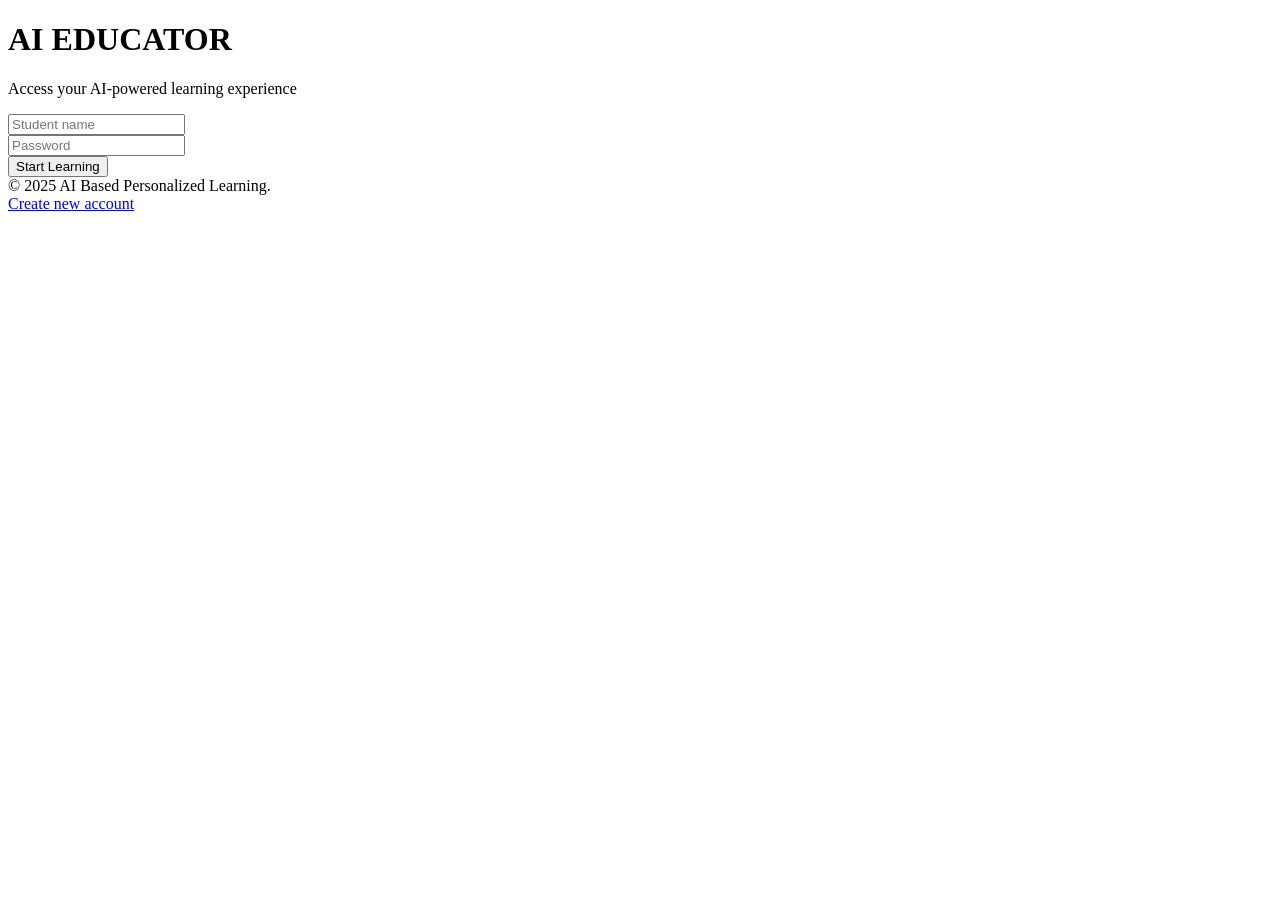
==== client/index.html @ 37649981 "Cleaned frontend structure" ====
<!DOCTYPE html>
<html lang="en">
<head>
  <meta charset="UTF-8" />
  <meta name="viewport" content="width=device-width, initial-scale=1.0" />
  <title>AI Educator - Student Portal</title>
  <link rel="stylesheet" href="/assets/css/main.css">
</head>
<body>
  
  <div class="container">
    <h1>AI EDUCATOR</h1>
    <p>Access your AI-powered learning experience</p>
    <form onsubmit="login(event)">
      <div class="input-group">
        <input type="text" id="name" placeholder="Student name" required />
      </div>
      <div class="input-group">
        <input type="password" id="password" placeholder="Password" required />
      </div>
      <button type="submit" class="btn">Start Learning</button>
    </form>

    <div class="footer">© 2025 AI Based Personalized Learning.</div>
    <div class="links">
  <a href="signup.html">
    Create new account
  </a>
</div>
  </div>
 <script src="/assets/js/auth/auth.js"></script>

</body>
</html>
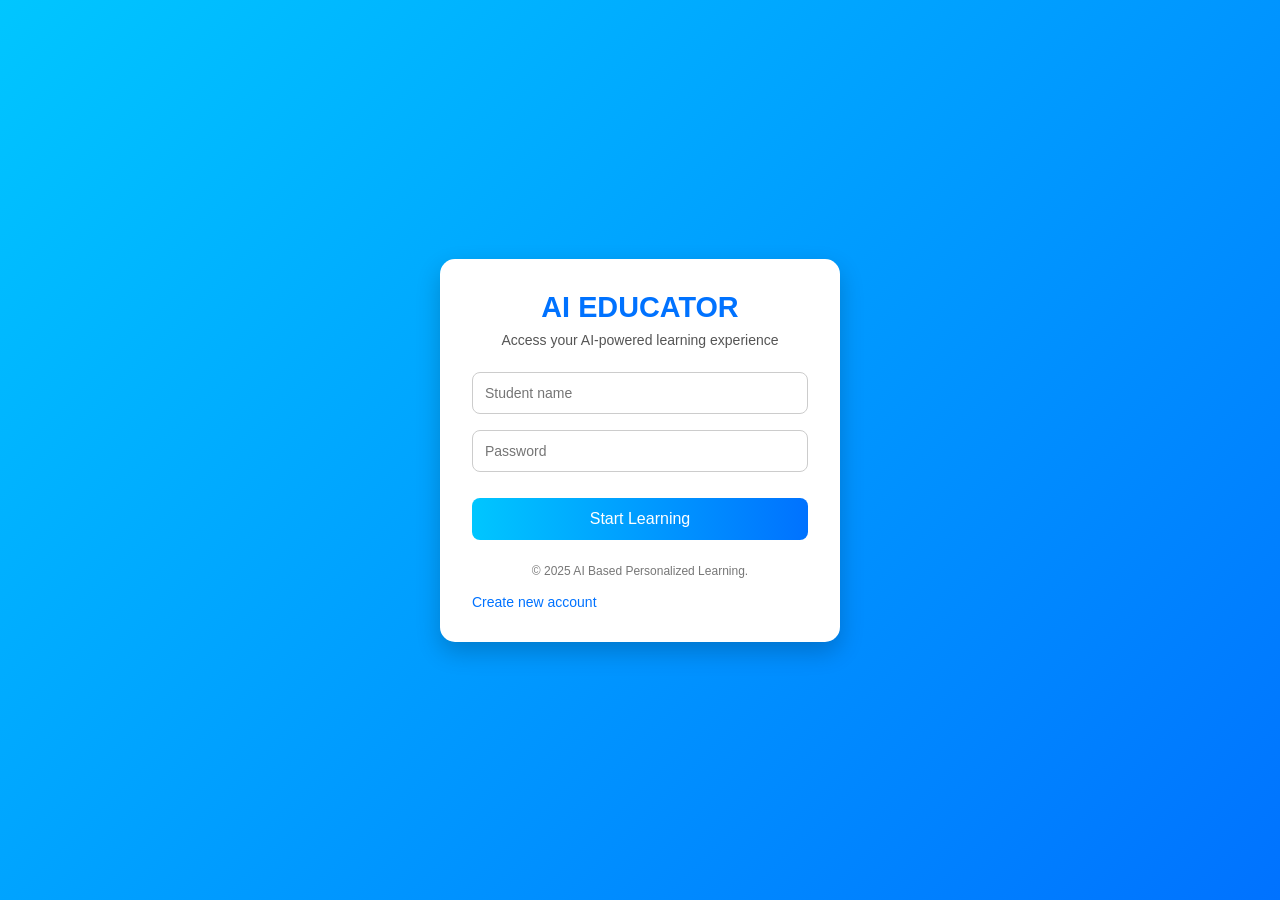
==== commit 7e44b123: "update all html code" ====
--- a/client/index.html
+++ b/client/index.html
@@ -4,14 +4,14 @@
   <meta charset="UTF-8" />
   <meta name="viewport" content="width=device-width, initial-scale=1.0" />
   <title>AI Educator - Student Portal</title>
-  <link rel="stylesheet" href="/assets/css/main.css">
+  <link rel="stylesheet" href="assets/css/main.css">
 </head>
 <body>
   
   <div class="container">
     <h1>AI EDUCATOR</h1>
     <p>Access your AI-powered learning experience</p>
-    <form onsubmit="login(event)">
+    <form id="loginForm">
       <div class="input-group">
         <input type="text" id="name" placeholder="Student name" required />
       </div>
@@ -28,7 +28,7 @@
   </a>
 </div>
   </div>
- <script src="/assets/js/auth/auth.js"></script>
+ <script src="assets/js/auth/auth.js"></script>
 
 </body>
 </html>
--- a/client/assets/css/main.css
+++ b/client/assets/css/main.css
@@ -0,0 +1,101 @@
+* {
+  margin: 0;
+  padding: 0;
+  box-sizing: border-box;
+  font-family: "Segoe UI", Tahoma, Geneva, Verdana, sans-serif;
+}
+
+body {
+  background: linear-gradient(135deg, #00c6ff, #0072ff);
+  min-height: 100vh;
+  display: flex;
+  align-items: center;
+  justify-content: center;
+  padding: 1rem; 
+}
+
+.container {
+  background: #fff;
+  width: 90%;               
+  max-width: 400px;        
+  padding: 2rem;
+  border-radius: 15px;
+  box-shadow: 0 10px 25px rgba(0, 0, 0, 0.2);
+  text-align: center;
+}
+
+.container h1 {
+  color: #0072ff;
+  margin-bottom: 0.5rem;
+  font-size: 1.8rem;
+}
+
+.container p {
+  color: #555;
+  font-size: 14px;
+  margin-bottom: 1.5rem;
+}
+
+.input-group {
+  margin-bottom: 1rem;
+  text-align: left;
+}
+
+.input-group input {
+  width: 100%;
+  padding: 12px;
+  border: 1px solid #ccc;
+  border-radius: 8px;
+  font-size: 14px;
+}
+
+.btn {
+  width: 100%;
+  padding: 12px;
+  background: linear-gradient(90deg, #00c6ff, #0072ff);
+  color: #fff;
+  font-size: 16px;
+  border: none;
+  border-radius: 8px;
+  cursor: pointer;
+  margin-top: 10px;
+  transition: 0.3s;
+}
+
+.btn:hover {
+  opacity: 0.9;
+}
+
+.links {
+  margin-top: 1rem;
+  display: flex;
+  justify-content: space-between;
+  font-size: 14px;
+  flex-wrap: wrap; 
+  gap: 0.5rem;
+}
+
+.links a {
+  text-decoration: none;
+  color: #0072ff;
+  font-weight: 500;
+}
+
+.footer {
+  margin-top: 1.5rem;
+  font-size: 12px;
+  color: #777;
+}
+
+@media (max-width: 600px) {
+  .container { padding: 1.5rem; }
+  .container h1 { font-size: 1.5rem; }
+  .container p { font-size: 13px; }
+  .btn { font-size: 15px; padding: 10px; }
+}
+
+@media (max-width: 400px) {
+  .container { padding: 1rem; border-radius: 10px; }
+  .container h1 { font-size: 1.3rem; }
+  .links { flex-direction: column; align-items: center; gap: 0.3rem; }
+}
